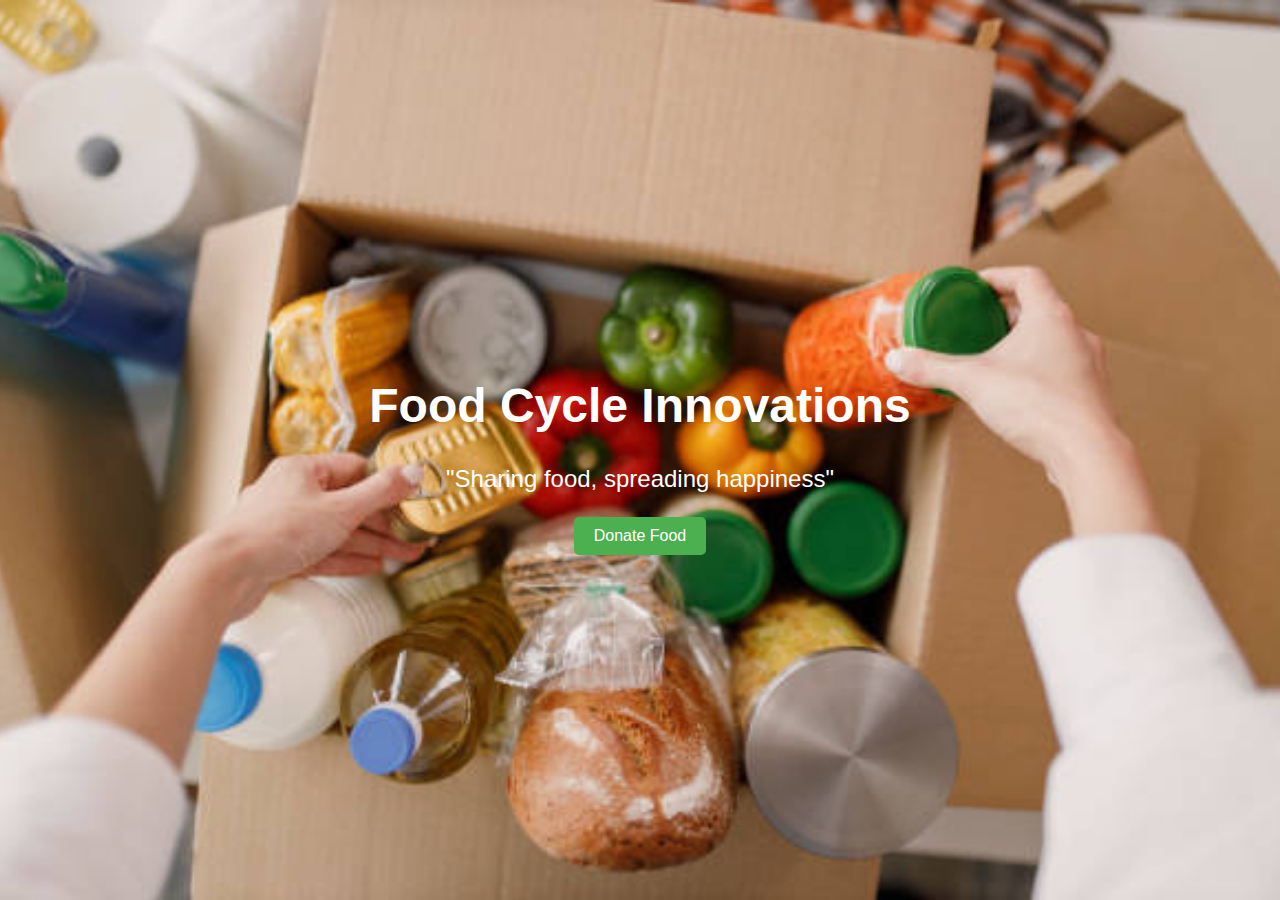
==== index.html @ 37c657da "Add files via upload" ====
<!DOCTYPE html>
<html lang="en">
<head>
    <meta charset="UTF-8">
    <meta name="viewport" content="width=device-width, initial-scale=1.0">
    <title>Food Cycle Innovations</title>
    <link rel="stylesheet" href="styles.css">
</head>
<body>
    <div class="hero-section">
        <div class="hero-text">
            <h1>Food Cycle Innovations</h1>
            <p>"Sharing food, spreading happiness"</p>
            <button onclick="window.location.href='home.html'">Donate Food</button>
        </div>
    </div>
    
</body>
</html>
<style>
  body {
    font-family: Arial, sans-serif;
    margin: 0;
    padding: 0;
    color: white;
}

.hero-section {
    height: 100vh;
    background: url('istockphoto-1362787762-612x612.jpg') no-repeat center center/cover;
    display: flex;
    justify-content: center;
    align-items: center;
    text-align: center;
    color: white;
}

.hero-text h1 {
    font-size: 3rem;
}

.hero-text p {
    font-size: 1.5rem;
}

button {
    padding: 10px 20px;
    background-color: #4CAF50;
    color: white;
    border: none;
    border-radius: 5px;
    font-size: 1rem;
    cursor: pointer;
}

.about-us {
    position: fixed;
    bottom: 10px;
    left: 10px;
    background-color: rgba(0, 0, 0, 0.8);
    padding: 10px;
    border-radius: 5px;
}

header, main {
    padding: 20px;
    text-align: center;
}

</style>
---- styles.css ----
body {
  font-family: 'Times New Roman', Times, serif;
  margin: 0;
  padding: 0;
}

header {
  background-color: #4CAF50;
  color: white;
  padding: 1em;
  text-align: center;
}

nav ul {
  list-style-type: none;
  padding: 0;
}

nav ul li {
  display: inline;
  margin: 0 10px;
}

nav ul li a {
  color: white;
  text-decoration: none;
}

main {
  padding: 2em;
  text-align: center;
}

footer {
  background-color: #4CAF50;
  color: white;
  text-align: center;
  padding: 1em;
  position: fixed;
  bottom: 0;
  width: 100%;
}

form {
  margin-top: 2em;
}

form label {
  display: block;
  margin: 0.5em 0;
}

form input {
  padding: 0.5em;
  margin-bottom: 1em;
  width: 100%;
  max-width: 300px;
}

button {
  padding: 0.5em 1em;
  background-color: #4CAF50;
  color: white;
  border: none;
  cursor: pointer;
}

button:hover {
  background-color: #45a049;
}
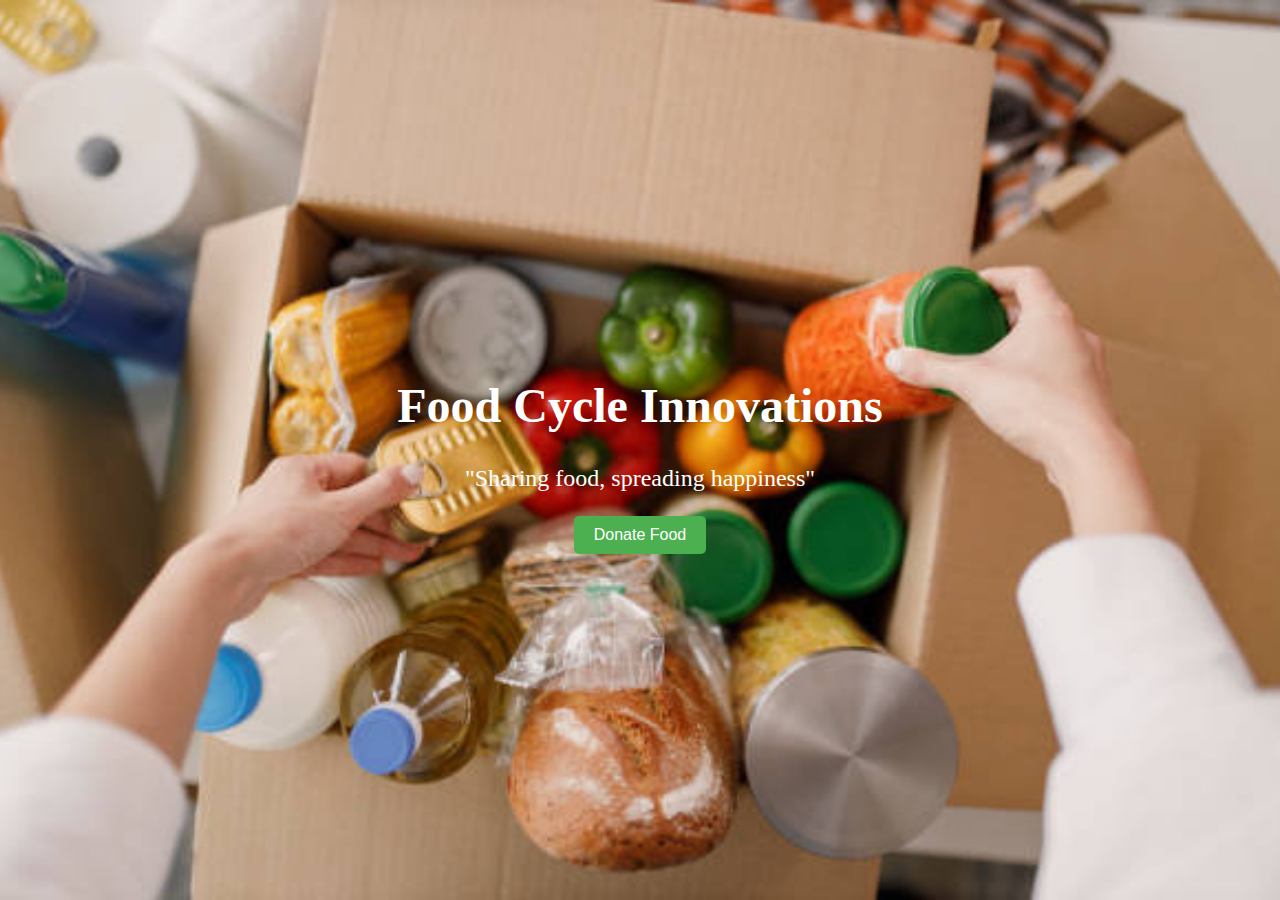
==== commit 00a7aa16: "Update index.html" ====
--- a/index.html
+++ b/index.html
@@ -19,7 +19,7 @@
 </html>
 <style>
   body {
-    font-family: Arial, sans-serif;
+    font-family: 'Times New Roman', Times, serif;
     margin: 0;
     padding: 0;
     color: white;
